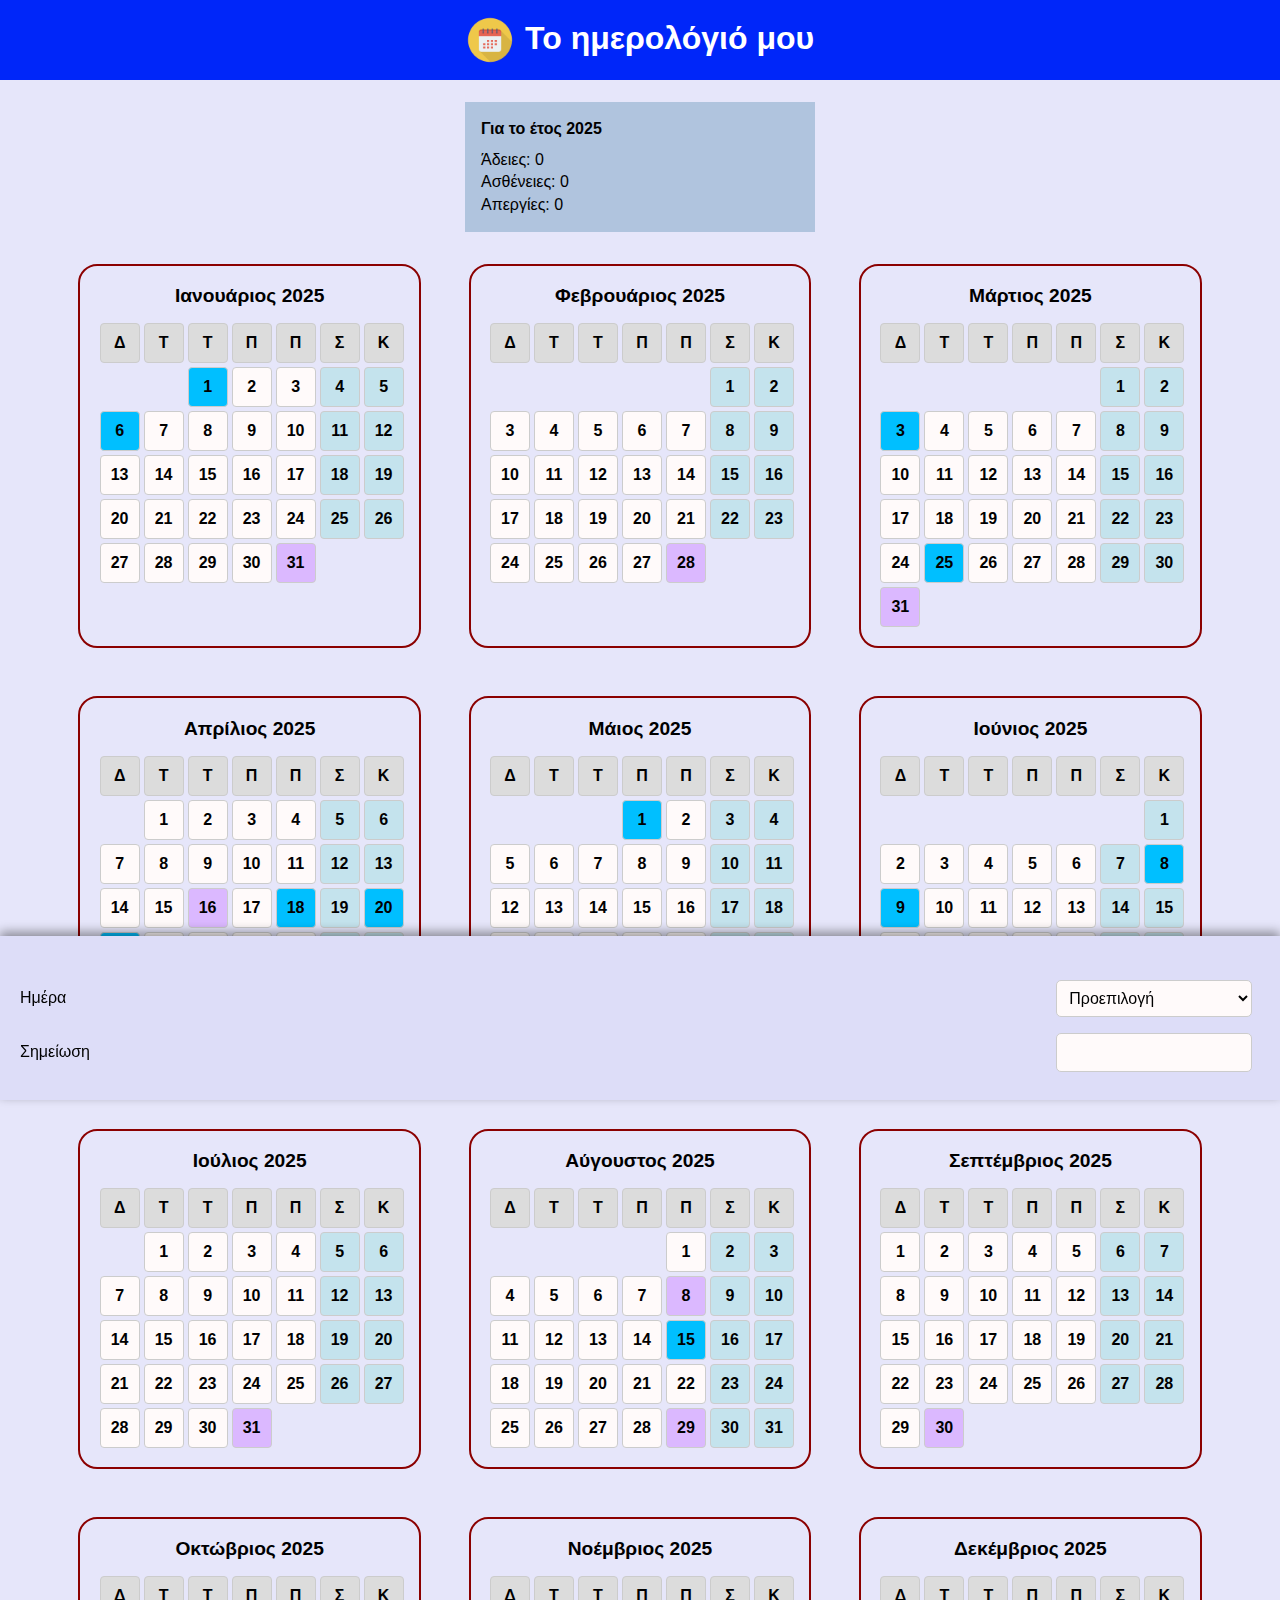
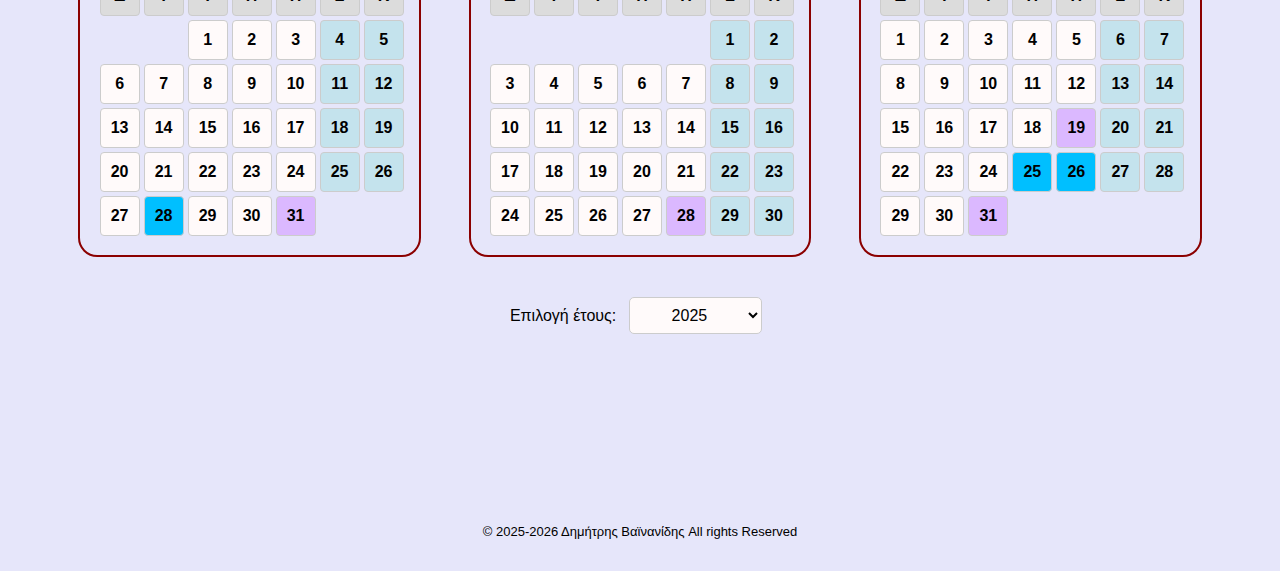
==== public/index.html @ a388b2a5 "1.6 - Deploy to Firebase" ====
<!DOCTYPE html>
<html lang="el">
<head>
	<meta charset="UTF-8">
	<meta http-equiv="X-UA-Compatible" content="IE=edge">
	<meta name="viewport" content="width=device-width, initial-scale=1.0">
	
	<title>Ημερολόγιο εργαζόμενου</title>

    <meta name="theme-color" content="#0026f9">
    <link href="favicon.ico" rel="shortcut icon">
    <link rel="manifest" href="pwa/manifest.json">
    <script defer src="pwa/pwa.js"></script>

	<link rel="stylesheet" href="css/base.css">
	<link rel="stylesheet" href="css/style.css">
    <!-- <link href="https://cdn.jsdelivr.net/npm/bootstrap@5.3.3/dist/css/bootstrap-utilities.min.css" rel="stylesheet" crossorigin="anonymous"> -->
    <script defer src="js/calendar.js"></script>
    
    <script defer src="js/Q.js"></script>
    <script defer src="js/days.js"></script>
    <script defer src="js/actions.js"></script>
    
</head>
<body>
	    
<header class="">
    <div></div>
    <a href="." class="logo">
        <img src="resources/calendar.png" height="35px"/>
        <h1>Το ημερολόγιό μου</h1>
    </a>
    <div></div>
</header>

<main>

    <div class="statistics">
        <h4 class="statistics-title">Για το έτος <span data-variable="Έτος">2025</span></h4>
        <p>Άδειες: <span data-variable="Άδειες">0</span></p>
        <p>Ασθένειες: <span data-variable="Ασθένειες">0</span></p>
        <p>Απεργίες: <span data-variable="Απεργίες">0</span></p>
    </div>

    <div id="calendar" class="calendar"></div>
    <div>
        <label for="year-select">Επιλογή έτους: </label>
        <select id="year-select"></select>
    </div>

    <div id="edit" class="offcanvas">
        <h3 data-variable="edit-date"></h3>
        <div class="edit-form">
            <div>
                <div>Ημέρα</div>
                <select id="edit-select" class="edit-auto-save"></select>
            </div>
            <div>
                <label for="edit-note">Σημείωση</label>
                <!-- <input type="text" id="edit-note" class="edit-auto-save"> -->
                <textarea id="edit-note" class="edit-auto-save" maxlength="60"></textarea>
            </div>
        </div>
    </div>




 
 
</main>

<footer>
    <div class="text-center">&copy; <span id="copy-years"></span> Δημήτρης Βαϊνανίδης All rights Reserved</div>
</footer>

</body>
</html>
---- public/css/base.css ----
/********************* BASIC BOILERPLATE CORRECTIONS *********************/

/* Box sizing rules */
*,
*::before,
*::after {
    box-sizing: border-box;
}

/* Set core root defaults */
html:focus-within {
    scroll-behavior: smooth;
}

/* Remove default margin and padding */
body,
h1,
h2,
h3,
h4,
p,
figure,
blockquote,
dl,
dd {
  margin: 0;
  padding: 0;
  /* text-wrap: balance; */
}
ol, ul, li{
    margin-block: 0;
}

/* Do not stick to edges of page */
body > * {
    /* max-width: min(100% - 2rem, 50rem); */
    margin-inline: auto; /*centers*/
    padding: 0.4rem;
}  

/* Make images easier to work with */
img,
svg,
.center,
picture,
figure {
    display: block;
    max-width: 100%;
    margin-inline: auto;		
    text-align: center;	/*text inside figure*/
}

/* Inherit fonts for inputs and buttons */
input,
button,
textarea,
select {
  font: inherit;
}

/* Links */
a{
    text-decoration: none;
    box-shadow: none;
    transition: all 0.3s; 
    font-weight: bold;
    color: Blue;
}
a:hover{color: black}
a:focus{outline: black solid 3px}



/*********************  HEADER FOOTER   *********************/

/* Header */
header, header a:first-of-type, header nav>ul {    /*header, left logo, right navs*/
    display: flex;
    flex-flow: row wrap;
    justify-content: space-between;
    align-items: center;  /*vertical align, when big logo*/
    list-style-type: none; 
    gap: 0.7rem;
}

/* Footer*/
footer, footer p{font-size: small}



/* classes */
.container{
    max-width: min(100% - 2rem, 50rem);
    margin-inline: auto; /*centers */
    overflow-x: hidden;
}



/*********************  DIM SPECIAL   *********************/

/* Prevent all non-defined custom elements from displaying: */
*:not(:defined) { display: none; }

/* Hide cloaked elements for Alpine.js */
[x-cloak] { display: none !important; }

/* Hide elements, for my js scripts */
.d-none{display: none !important;}

/* View transition between pages */
@view-transition {
    navigation: auto;
}
---- public/css/style.css ----
:root {
    --main-color: #0026f9;
    /* --type-default: hsl(0, 0%, 94%); */
    --white-background: Snow;
    --weekday-label: Gainsboro;
    --today: blue;
    --type-weekend: hsl(195, 53%, 85%);
    --background-color: lavender;
}


/*************   General   *************/

header{
    background-color: var(--main-color);
    height: 5rem;
    h1 {color: white; padding-bottom: 0.2rem;}
    .logo img{
        height: 3rem;
    }
}

body{
    background-color: var(--background-color);
    font-family: Arial, sans-serif;
    text-align: center;
}

main{
    padding-bottom: 150px;
}

footer{
    padding-block: 2rem;
}

select, input, textarea{
    margin: 0.5rem;
    padding: 0.5rem;
    min-width: 22ch;
    /* max-width: 90%; */
    font-size: 1rem;
    border: 1px solid #ccc;
    border-radius: 5px;
    background-color: var(--white-background);
    resize: none;
    &[disabled]{
        background-color: hsl(0, 0%, 90%);
    }
}
#year-select{
    text-align: center;
    min-width: 15ch;
}
textarea{
    padding: 0.6rem 0.7rem;
}
/* select{
    cursor: pointer;
    text-align: center;
} */


/*************   Calendar   *************/

.calendar{
    display: flex;
    flex-wrap: wrap;
    justify-content: center;
    gap: 3rem;
    margin: 2rem;
}
.month {
    padding: 1.2rem;
    border: 2px solid DarkRed;
    border-radius: 1.2rem;
}
.month-title {
    font-size: 1.2em;
    font-weight: bold;
    margin-bottom: 1rem;
}
.grid {
    display: grid;
    grid-template-columns: repeat(7, 1fr);
    gap: 4px;
    max-width: 300px;
    margin: auto;
}
.day, .weekday {
    width: 2.5rem;
    height: 2.5rem;
    background: var(--white-background);
    /* padding: 10px; */
    border: 1px solid #ccc;
    border-radius: 10%;
    text-align: center;
    font-weight: 600;
    cursor: pointer;
    transition: background 0.5s;

    /* Κεντράρισμα αριθμού μήνα κατακόρυφα */
    display: grid;  
    place-items: center;
}
.weekday {
    font-weight: bold;
    background: var(--weekday-label);
    cursor: default;
}
.day:hover {
    background: #dcdcdc;
}
.day.selected, .day.selected:hover {
    background: black;
    color: white;
}



/*************   Days   *************/

/* Σάββατο, Κυριακή */
.day-6, .day-0 {
    /* background-color: LightGreen; */
    background-color: var(--type-weekend, MediumSpringGreen);
    color: black;
}
.today{
    background-color: var(--today);
    color: white;
    border: 3px solid black;
    font-weight: 700;
}

.day[data-type="1"] {
    background-color: var(--type-1, #f0f0f0);
}
.day[data-type="2"] {
    background-color: var(--type-2, #f0f0f0);
}
.day[data-type="3"] {
    background-color: var(--type-3, #f0f0f0);
}
.day[data-type="4"] {
    background-color: var(--type-4, #f0f0f0);
}
.day[data-type="5"] {
    background-color: var(--type-5, #f0f0f0);
}
.day[data-type="6"] {
    background-color: var(--type-6, #f0f0f0);
}
.day[data-type="7"] {   /* Γιορτή */ 
    background-color: var(--type-7, #f0f0f0);
    color: snow !important;
}
.day[data-type="8"] {
    background-color: var(--type-8, #f0f0f0);
}
.day[data-type="9"] {
    background-color: var(--type-9, #f0f0f0);
}
.day[data-type]{
    color: black;
    font-weight: bold;
}


.statistics{
    margin: 1rem auto;
    max-width: 350px;
    padding: 1rem;
    background-color: LightSteelBlue ;
    text-align: left;
    line-height: 1.4;
    .statistics-title{
        margin-bottom: 0.5rem;
    }
}

.offcanvas {
    position: fixed;
    bottom: -200px; /* Αρχικά κρυμμένο κάτω από την οθόνη */
    left: 0;
    width: 100%;

    max-height: 200px; /* Ρύθμισε το ύψος όπως θες */
    background: hsl(240, 67%, 92%);
    box-shadow: 0 -4px 10px rgba(0, 0, 0, 0.4);
    transition: bottom 0.3s ease-in-out;
    padding: 20px;
    z-index: 100;
    h3{
        margin: 0.4rem 0 1rem 0;
    }
    #edit-note{
        field-sizing: content;
        /* max-width: 35ch; */
    }
}
.edit-form{
    /* border: 1px solid #ccc; */
    margin: auto;
    /* width: fit-content; */
    /* max-width: 100%; */
    /* select, textarea{
        text-align: right;
    } */
}
.edit-form > div {
    /* border: 1px solid #ccc; */
    display: flex;
    flex-direction: row;
    justify-content: space-between;
    align-items: center;
}
.offcanvas.active {
    bottom: 0;
}
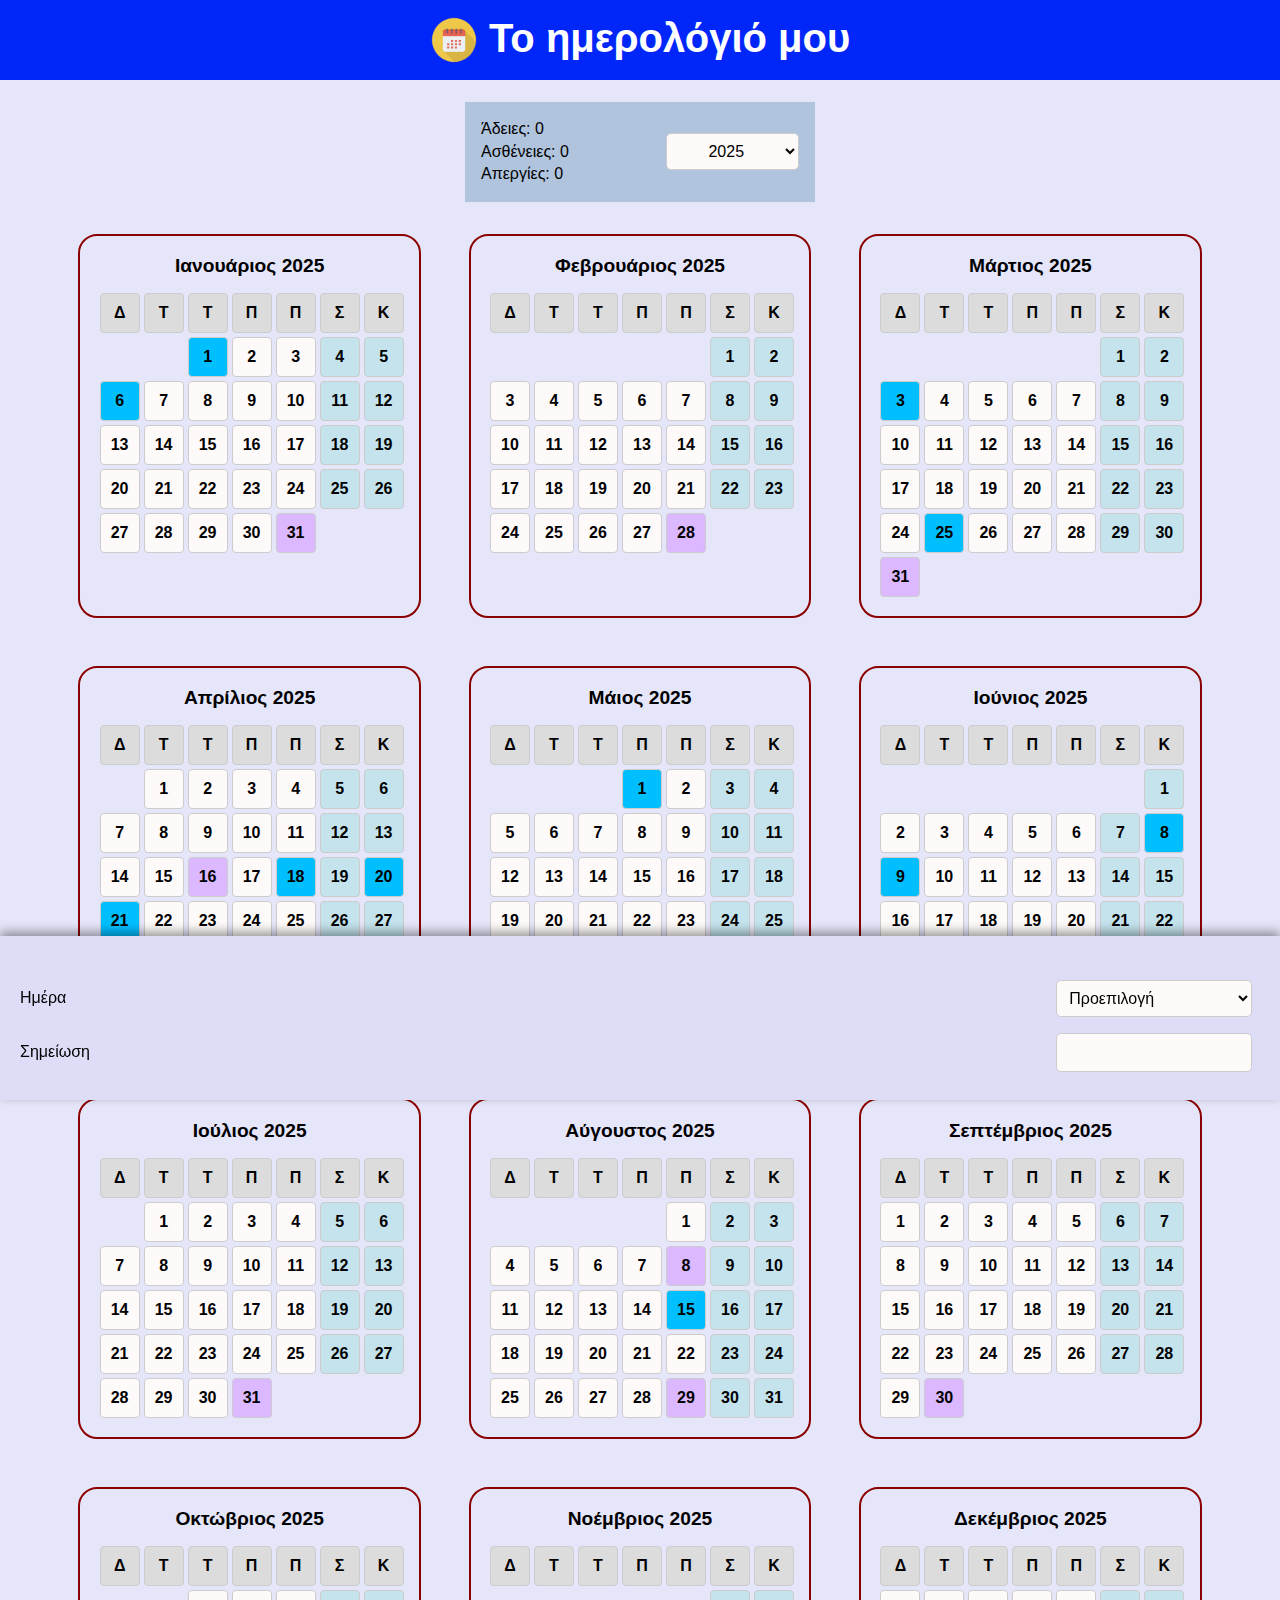
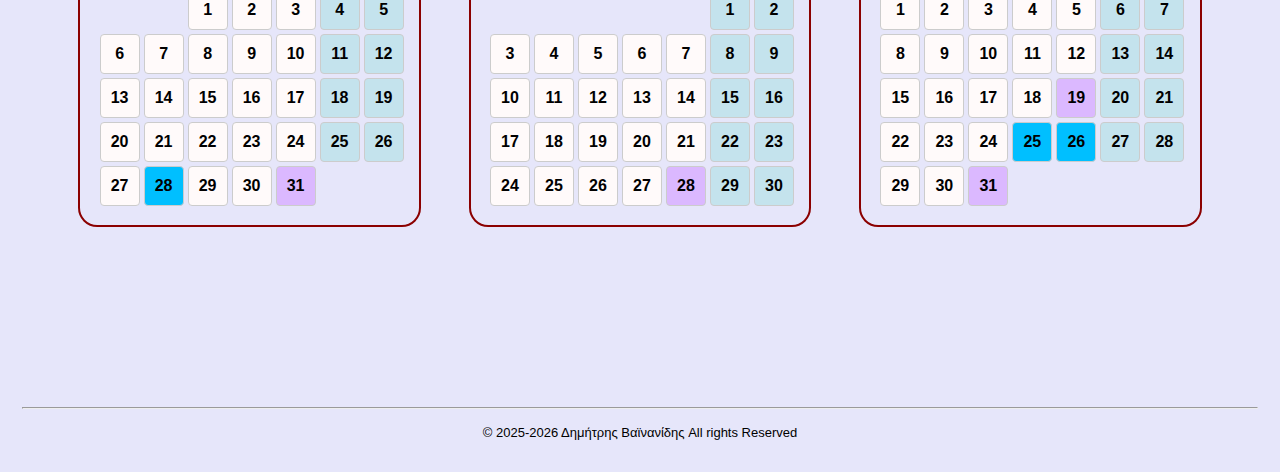
==== commit c9ea6494: "1.7 - Page structure" ====
--- a/public/index.html
+++ b/public/index.html
@@ -18,6 +18,7 @@
     <script defer src="js/calendar.js"></script>
     
     <script defer src="js/Q.js"></script>
+    <script defer src="js/options.js"></script>
     <script defer src="js/days.js"></script>
     <script defer src="js/actions.js"></script>
     
@@ -35,18 +36,20 @@
 
 <main>
 
-    <div class="statistics">
-        <h4 class="statistics-title">Για το έτος <span data-variable="Έτος">2025</span></h4>
-        <p>Άδειες: <span data-variable="Άδειες">0</span></p>
-        <p>Ασθένειες: <span data-variable="Ασθένειες">0</span></p>
-        <p>Απεργίες: <span data-variable="Απεργίες">0</span></p>
+    <div class="panel">
+        <div class="statistics">
+            <!-- <h4 class="statistics-title">Ετος <span data-variable="Έτος">2025</span></h4> -->
+            <p>Άδειες: <span data-variable="Άδειες">0</span></p>
+            <p>Ασθένειες: <span data-variable="Ασθένειες">0</span></p>
+            <p>Απεργίες: <span data-variable="Απεργίες">0</span></p>
+        </div>
+        <div class="options">
+            <select id="year-select"></select>
+            <!-- <button id="options-btn" class="btn btn-main">Επιλογές</button> -->
+        </div>
     </div>
 
     <div id="calendar" class="calendar"></div>
-    <div>
-        <label for="year-select">Επιλογή έτους: </label>
-        <select id="year-select"></select>
-    </div>
 
     <div id="edit" class="offcanvas">
         <h3 data-variable="edit-date"></h3>
@@ -71,6 +74,7 @@
 </main>
 
 <footer>
+    <hr>
     <div class="text-center">&copy; <span id="copy-years"></span> Δημήτρης Βαϊνανίδης All rights Reserved</div>
 </footer>
 
--- a/public/css/style.css
+++ b/public/css/style.css
@@ -15,7 +15,11 @@
 header{
     background-color: var(--main-color);
     height: 5rem;
-    h1 {color: white; padding-bottom: 0.2rem;}
+    h1 {
+        font-size: min(2.5rem, 7vw);
+        color: white; 
+        padding-bottom: 0.2rem;
+    }
     .logo img{
         height: 3rem;
     }
@@ -28,11 +32,12 @@
 }
 
 main{
-    padding-bottom: 150px;
+    padding-bottom: 100px;
 }
 
 footer{
     padding-block: 2rem;
+    hr{margin:1rem;}
 }
 
 select, input, textarea{
@@ -49,10 +54,21 @@
         background-color: hsl(0, 0%, 90%);
     }
 }
-#year-select{
-    text-align: center;
-    min-width: 15ch;
-}
+
+.btn{
+    padding: 0.5rem 1rem;
+    border: none;
+    border-radius: 5px;
+    cursor: pointer;
+}
+.btn-main{
+    background-color: hsl(231, 100%, 60%);
+    color: white;
+    &:hover, &:focus{
+        background-color: #0044ff;
+    }
+}
+
 textarea{
     padding: 0.6rem 0.7rem;
 }
@@ -64,7 +80,7 @@
 
 /*************   Calendar   *************/
 
-.calendar{
+.calendar {
     display: flex;
     flex-wrap: wrap;
     justify-content: center;
@@ -127,7 +143,7 @@
     background-color: var(--type-weekend, MediumSpringGreen);
     color: black;
 }
-.today{
+.today {
     background-color: var(--today);
     color: white;
     border: 3px solid black;
@@ -168,19 +184,34 @@
 }
 
 
-.statistics{
+.panel{
+    max-width: 350px;
     margin: 1rem auto;
-    max-width: 350px;
     padding: 1rem;
     background-color: LightSteelBlue ;
+    line-height: 1.4;
+    display: flex;
+    justify-content: space-between;
+    align-items: center;
+}
+.statistics{
     text-align: left;
-    line-height: 1.4;
     .statistics-title{
         margin-bottom: 0.5rem;
     }
 }
-
-.offcanvas {
+.options{
+    display: flex;
+    flex-direction: column;
+    gap: 0.5rem;
+    #year-select{
+        text-align: center;
+        min-width: 15ch;
+        margin: 0;
+    }
+}
+
+.offcanvas{
     position: fixed;
     bottom: -200px; /* Αρχικά κρυμμένο κάτω από την οθόνη */
     left: 0;
@@ -209,13 +240,13 @@
         text-align: right;
     } */
 }
-.edit-form > div {
+.edit-form > div{
     /* border: 1px solid #ccc; */
     display: flex;
     flex-direction: row;
     justify-content: space-between;
     align-items: center;
 }
-.offcanvas.active {
+.offcanvas.active{
     bottom: 0;
 }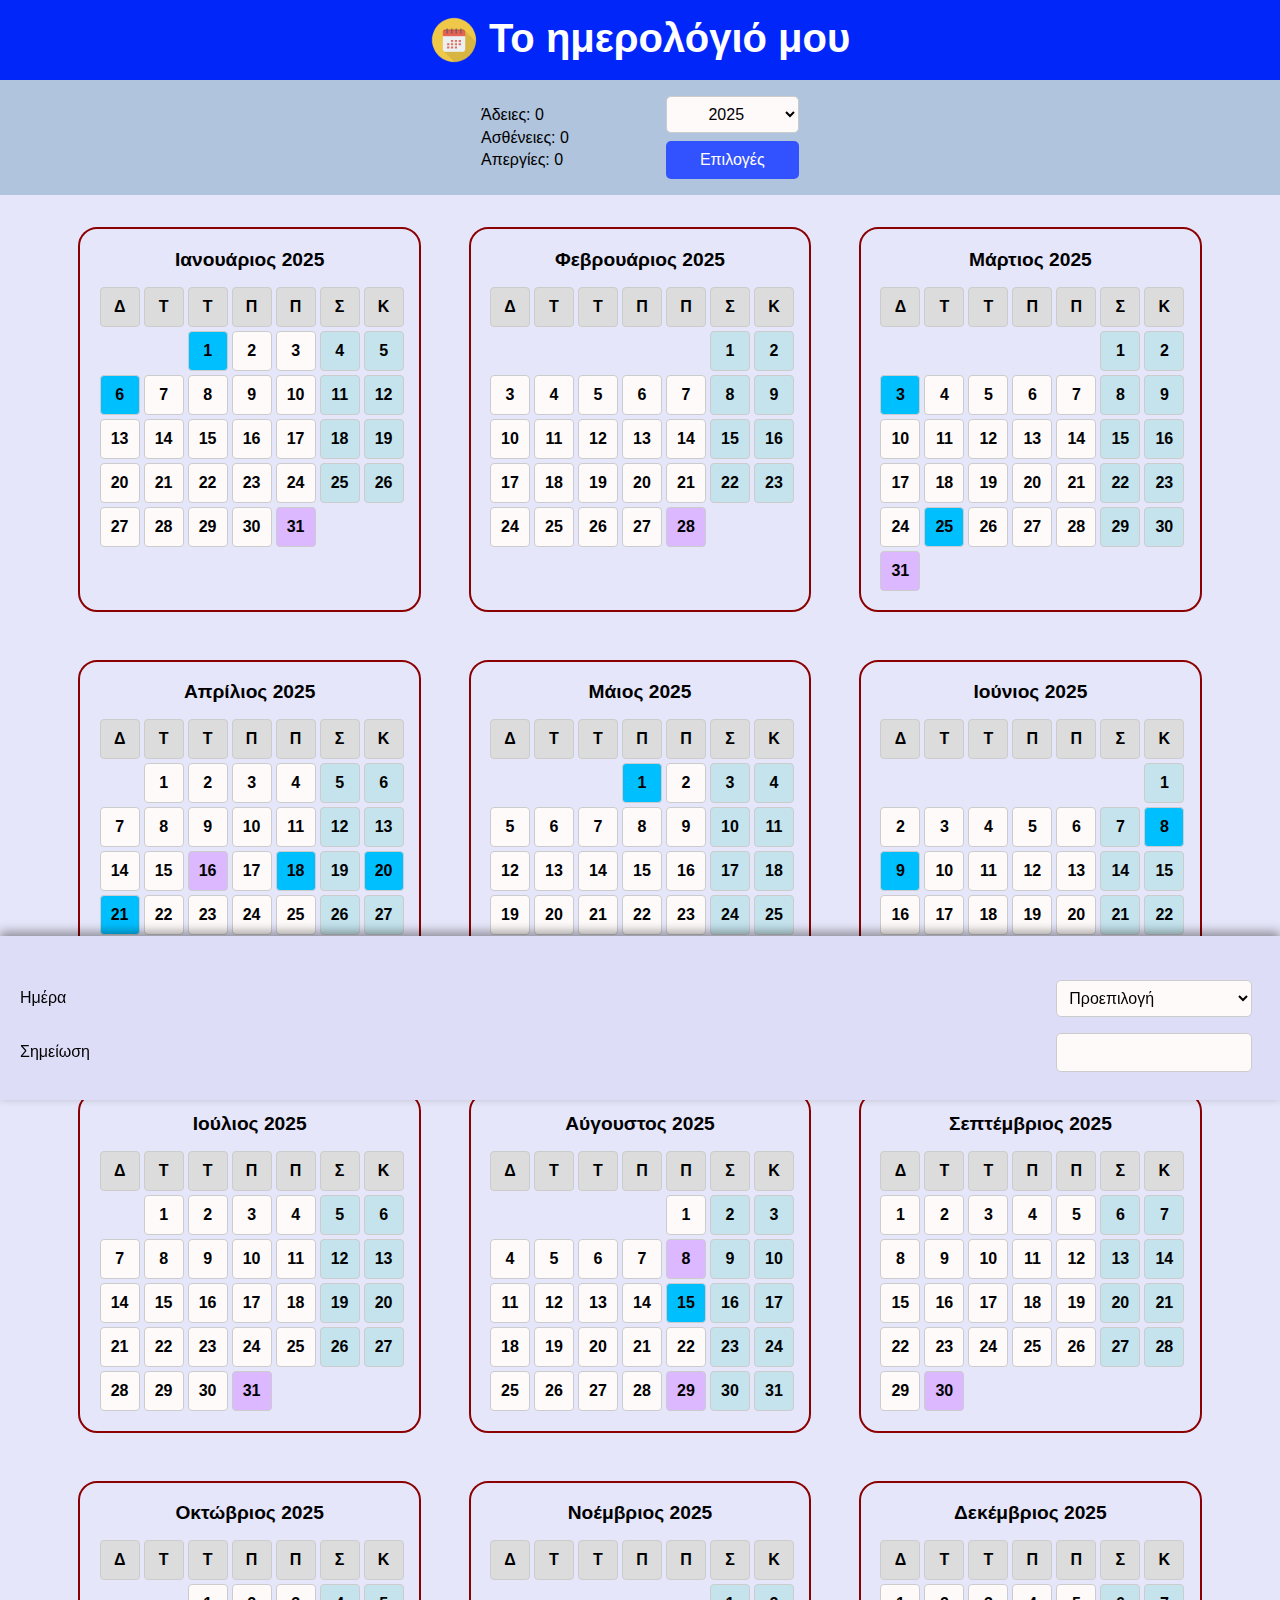
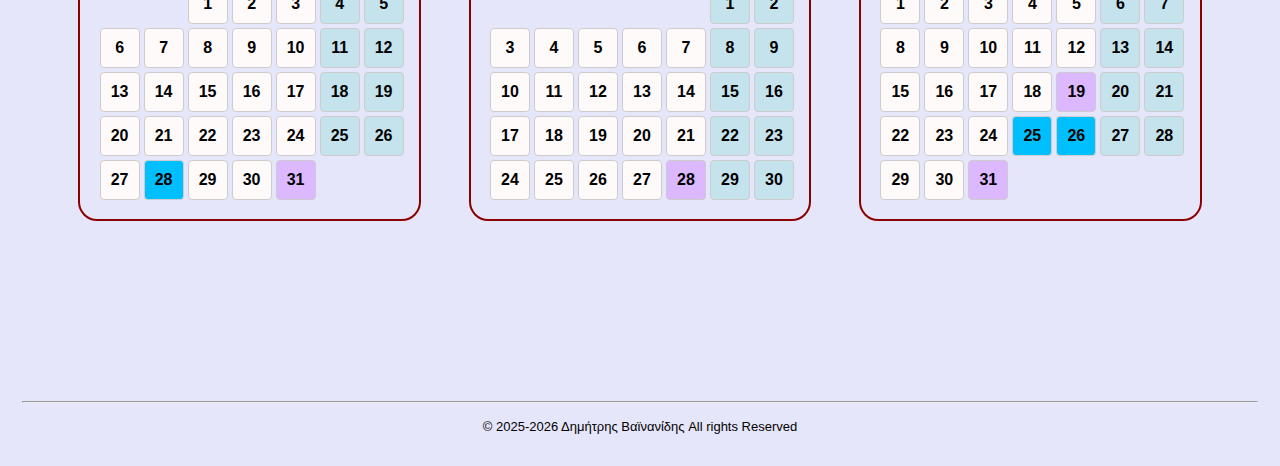
==== commit bb2b79de: "1.8 - Options" ====
--- a/public/index.html
+++ b/public/index.html
@@ -36,18 +36,38 @@
 
 <main>
 
-    <div class="panel">
-        <div class="statistics">
-            <!-- <h4 class="statistics-title">Ετος <span data-variable="Έτος">2025</span></h4> -->
-            <p>Άδειες: <span data-variable="Άδειες">0</span></p>
-            <p>Ασθένειες: <span data-variable="Ασθένειες">0</span></p>
-            <p>Απεργίες: <span data-variable="Απεργίες">0</span></p>
-        </div>
-        <div class="options">
-            <select id="year-select"></select>
-            <!-- <button id="options-btn" class="btn btn-main">Επιλογές</button> -->
+    <div class="panel-container">
+        <div class="panel">
+            <div class="statistics">
+                <!-- <h4 class="statistics-title">Ετος <span data-variable="Έτος">2025</span></h4> -->
+                <p>Άδειες: <span data-variable="Άδειες">0</span></p>
+                <p>Ασθένειες: <span data-variable="Ασθένειες">0</span></p>
+                <p>Απεργίες: <span data-variable="Απεργίες">0</span></p>
+            </div>
+            <div class="options">
+                <select id="year-select"></select>
+                <button id="options-btn" class="btn btn-main">Επιλογές</button>
+            </div>
         </div>
     </div>
+
+    <dialog id="options-modal" class="modal">
+        <h3>Επιλογές</h3>
+        <form method="dialog">
+            <!-- <button class="btn btn-main" type="button">Είσοδος με Google</button> -->
+            <div class="checkbox-div">
+                <input type="checkbox" id="hide-paydays" name="hidePaydays" class="options-auto-save">
+                <label for="hide-paydays">Απόκρυψη αυτόματων επισημάνσεων για την κατηγορία "Μισθοδοσία"</label>
+            </div>
+            <div class="checkbox-div">
+                <input type="checkbox" id="auto-leave" name="autoLeave" class="options-auto-save">
+                <label for="auto-leave">Αυτόματη επιλογή/αφαίρεση της κατηγορίας "Άδεια" όταν επιλέγεται κάποια ημέρα (η οποία δεν έχει ήδη κατηγορία)</label>
+            </div>
+            <button type="submit" class="btn">OK</button>
+        </form>
+        
+    </dialog>
+
 
     <div id="calendar" class="calendar"></div>
 
@@ -66,9 +86,6 @@
         </div>
     </div>
 
-
-
-
  
  
 </main>
--- a/public/css/style.css
+++ b/public/css/style.css
@@ -32,7 +32,7 @@
 }
 
 main{
-    padding-bottom: 100px;
+    padding: 0 0 100px 0;
 }
 
 footer{
@@ -40,7 +40,7 @@
     hr{margin:1rem;}
 }
 
-select, input, textarea{
+select, input[type="text"], textarea{
     margin: 0.5rem;
     padding: 0.5rem;
     min-width: 22ch;
@@ -55,6 +55,15 @@
     }
 }
 
+dialog{
+    max-width: 90%;
+    border: 1px solid #ccc;
+    border-radius: 10px;
+    &::backdrop {
+        background-color: rgba(0, 0, 0, 0.7);
+    }   
+}
+
 .btn{
     padding: 0.5rem 1rem;
     border: none;
@@ -92,7 +101,7 @@
     border: 2px solid DarkRed;
     border-radius: 1.2rem;
 }
-.month-title {
+h3, .month-title {
     font-size: 1.2em;
     font-weight: bold;
     margin-bottom: 1rem;
@@ -129,8 +138,9 @@
     background: #dcdcdc;
 }
 .day.selected, .day.selected:hover {
-    background: black;
-    color: white;
+    /* background: black; */
+    /* color: white; */
+    border: 3px solid black;
 }
 
 
@@ -184,11 +194,19 @@
 }
 
 
+.panel-container{
+    position: sticky;
+    top: 0;
+    z-index: 100;
+
+    margin: 0;
+    width: 100%;
+    background-color: LightSteelBlue ;
+}
 .panel{
     max-width: 350px;
-    margin: 1rem auto;
+    margin: 0 auto;
     padding: 1rem;
-    background-color: LightSteelBlue ;
     line-height: 1.4;
     display: flex;
     justify-content: space-between;
@@ -249,4 +267,18 @@
 }
 .offcanvas.active{
     bottom: 0;
+}
+
+.modal form{
+    display: flex;
+    flex-direction: column;
+    gap: 1rem;
+    /*div:has(input) {align-self: flex-start;}    /*Τα chekbox, στοίχηση αριστερά*/
+    .checkbox-div{
+        display: flex;
+        flex-direction: row;
+        gap: 0.5rem;
+        align-items: center;
+        text-align: left;
+    }
 }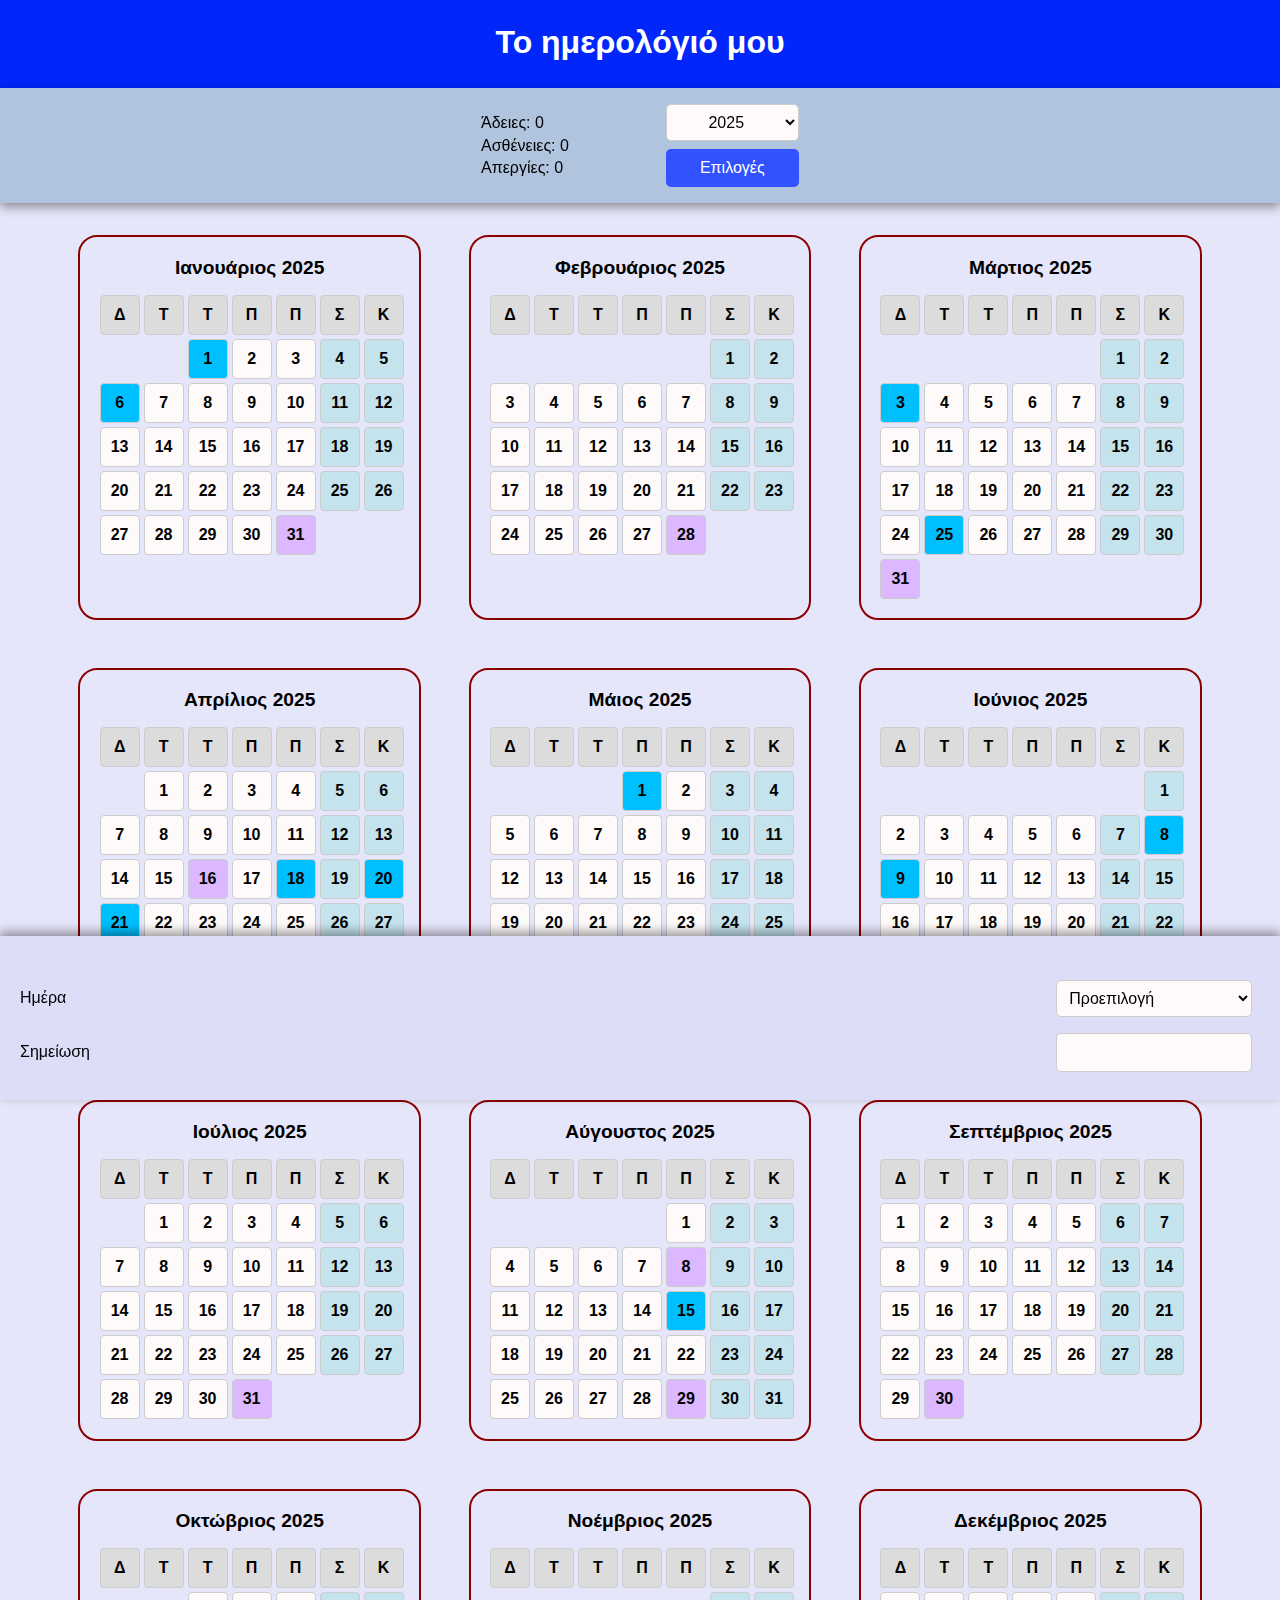
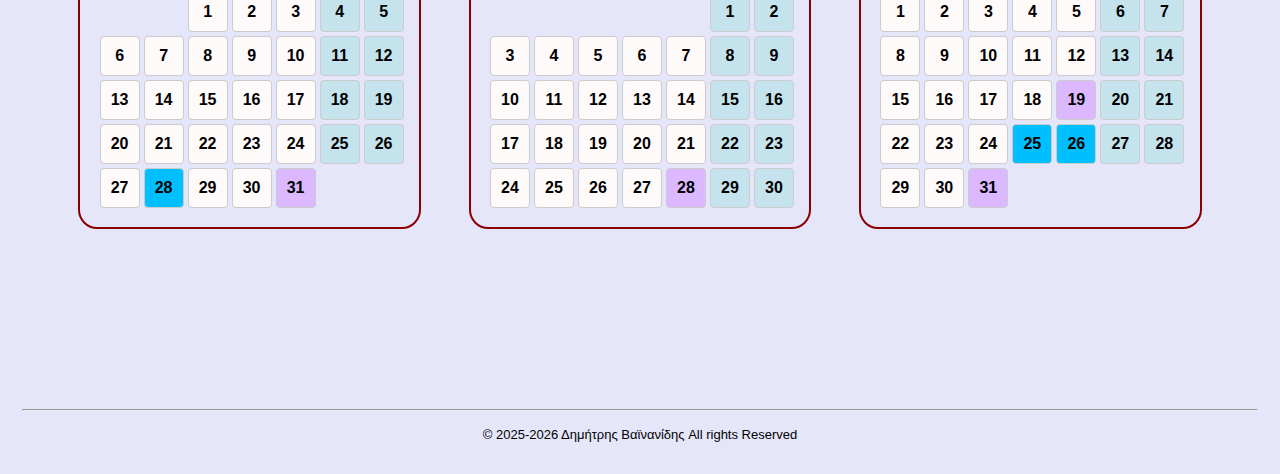
==== commit 78d51073: "1.9 - Icons" ====
--- a/public/index.html
+++ b/public/index.html
@@ -5,7 +5,7 @@
 	<meta http-equiv="X-UA-Compatible" content="IE=edge">
 	<meta name="viewport" content="width=device-width, initial-scale=1.0">
 	
-	<title>Ημερολόγιο εργαζόμενου</title>
+	<title>Ημερολόγιο Εργαζόμενου</title>
 
     <meta name="theme-color" content="#0026f9">
     <link href="favicon.ico" rel="shortcut icon">
@@ -28,7 +28,7 @@
 <header class="">
     <div></div>
     <a href="." class="logo">
-        <img src="resources/calendar.png" height="35px"/>
+        <!-- <img src="resources/calendar.png" height="35px"/> -->
         <h1>Το ημερολόγιό μου</h1>
     </a>
     <div></div>
--- a/public/css/style.css
+++ b/public/css/style.css
@@ -14,9 +14,9 @@
 
 header{
     background-color: var(--main-color);
-    height: 5rem;
+    min-height: 5.5rem;
     h1 {
-        font-size: min(2.5rem, 7vw);
+        font-size: clamp(1.5rem, 7vw, 2rem);
         color: white; 
         padding-bottom: 0.2rem;
     }
@@ -202,6 +202,7 @@
     margin: 0;
     width: 100%;
     background-color: LightSteelBlue ;
+    box-shadow: 0 4px 10px rgba(0, 0, 0, 0.4);
 }
 .panel{
     max-width: 350px;
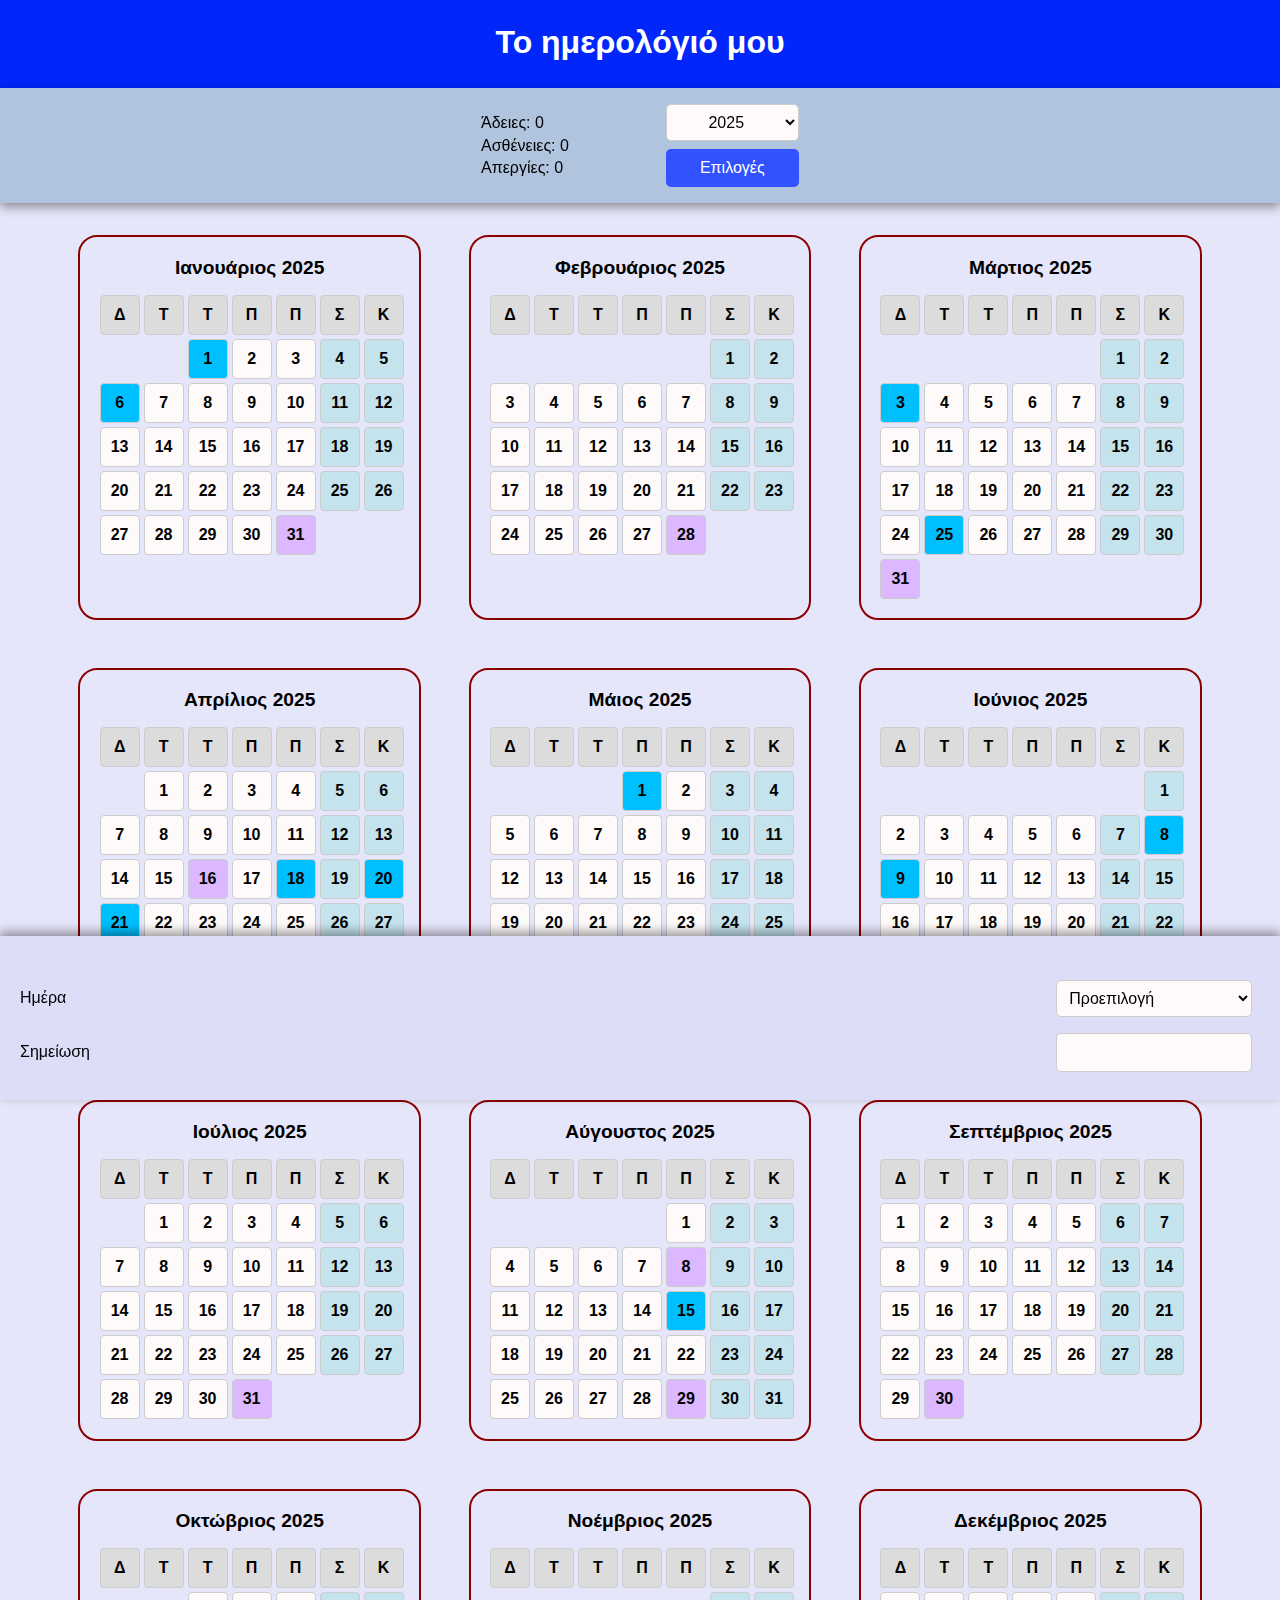
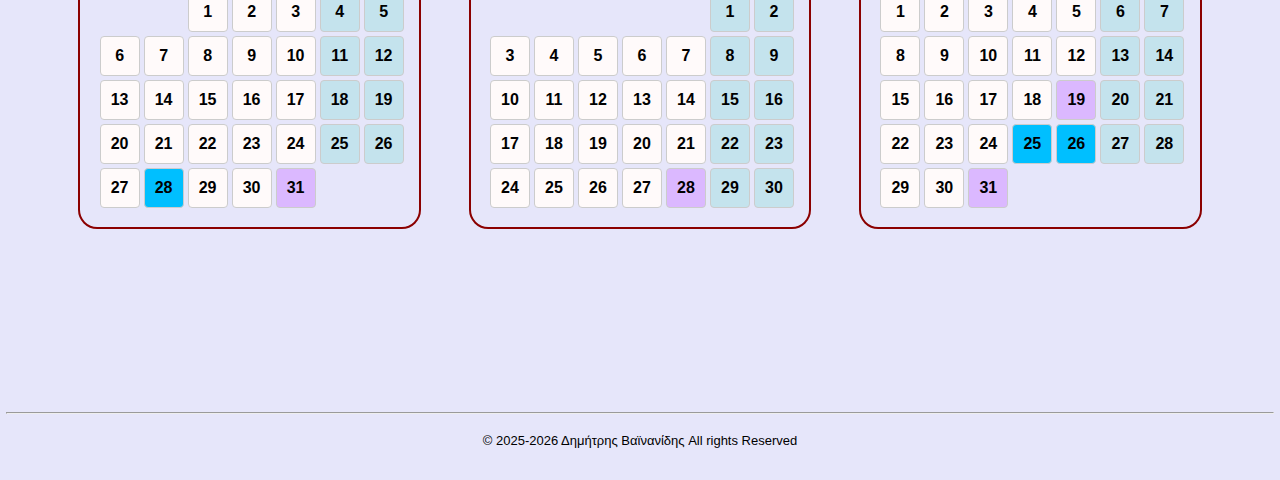
==== commit 9e779c93: "1.12 - Custom category name" ====
--- a/public/index.html
+++ b/public/index.html
@@ -14,13 +14,19 @@
 
 	<link rel="stylesheet" href="css/base.css">
 	<link rel="stylesheet" href="css/style.css">
-    <!-- <link href="https://cdn.jsdelivr.net/npm/bootstrap@5.3.3/dist/css/bootstrap-utilities.min.css" rel="stylesheet" crossorigin="anonymous"> -->
+
     <script defer src="js/calendar.js"></script>
-    
     <script defer src="js/Q.js"></script>
     <script defer src="js/options.js"></script>
     <script defer src="js/days.js"></script>
     <script defer src="js/actions.js"></script>
+    
+    <!-- <script defer src="/__/firebase/11.4.0/firebase-app-compat.js"></script>
+    <script defer src="/__/firebase/11.4.0/firebase-app-check-compat.js"></script>
+    <script defer src="/__/firebase/11.4.0/firebase-auth-compat.js"></script>
+    <script defer src="/__/firebase/11.4.0/firebase-firestore-compat.js"></script>
+    <script defer src="/__/firebase/init.js"></script>
+    <script defer src="js/firebase.js"></script> -->
     
 </head>
 <body>
@@ -37,7 +43,7 @@
 <main>
 
     <div class="panel-container">
-        <div class="panel">
+        <div id="panel" class="panel">
             <div class="statistics">
                 <!-- <h4 class="statistics-title">Ετος <span data-variable="Έτος">2025</span></h4> -->
                 <p>Άδειες: <span data-variable="Άδειες">0</span></p>
@@ -52,7 +58,21 @@
     </div>
 
     <dialog id="options-modal" class="modal">
-        <h3>Επιλογές</h3>
+        <h3 class="">Επιλογές</h3>
+        <div style="display:none">
+            <hr>
+            <div class="if-guest">
+                <button class="btn btn-google" id="google-login">
+                    <img src="resources/google.png" alt="Google" height="20px">
+                    <div>Σύνδεση μέσω Google</div>
+                </button>
+            </div>
+            <div class="if-user">
+                <p>Συνδεδεμένος ως: <span data-variable="email"></span></p>
+                <button class="btn btn-main" id="logout-btn">Αποσύνδεση</button>
+            </div>
+            <hr>
+        </div>
         <form method="dialog">
             <!-- <button class="btn btn-main" type="button">Είσοδος με Google</button> -->
             <div class="checkbox-div">
@@ -63,7 +83,11 @@
                 <input type="checkbox" id="auto-leave" name="autoLeave" class="options-auto-save">
                 <label for="auto-leave">Αυτόματη επιλογή/αφαίρεση της κατηγορίας "Άδεια" όταν επιλέγεται κάποια ημέρα (η οποία δεν έχει ήδη κατηγορία)</label>
             </div>
-            <button type="submit" class="btn">OK</button>
+            <div class="input-div">
+                <label for="custom-type-name">Όνομα ειδικής κατηγορίας</label>
+                <input type="text" id="custom-type-name" name="customTypeName" class="options-auto-save" maxlength="15" placeholder="Γιορτή">
+            </div>
+            <button type="submit" class="btn btn-ok" id="options-save">OK</button>
         </form>
         
     </dialog>
--- a/public/css/style.css
+++ b/public/css/style.css
@@ -7,6 +7,8 @@
     --today: blue;
     --type-weekend: hsl(195, 53%, 85%);
     --background-color: lavender;
+    --user-display: none;
+    --guest-display: block;
 }
 
 
@@ -37,7 +39,6 @@
 
 footer{
     padding-block: 2rem;
-    hr{margin:1rem;}
 }
 
 select, input[type="text"], textarea{
@@ -57,26 +58,37 @@
 
 dialog{
     max-width: 90%;
-    border: 1px solid #ccc;
+    border: 1px solid #333;
     border-radius: 10px;
+    padding: 1.5rem 1rem;
     &::backdrop {
         background-color: rgba(0, 0, 0, 0.7);
     }   
 }
 
+hr{ margin-block: 1.2rem }
+
 .btn{
+    --btn-color: lightgray;
     padding: 0.5rem 1rem;
     border: none;
     border-radius: 5px;
     cursor: pointer;
+    background-color: var(--btn-color);
+    &:hover, &:focus{
+        background-color: hsl( from var(--btn-color) h s calc(l - 10) );
+    }
 }
 .btn-main{
-    background-color: hsl(231, 100%, 60%);
+    --btn-color: hsl(231, 100%, 60%);
     color: white;
-    &:hover, &:focus{
-        background-color: #0044ff;
-    }
-}
+}
+.btn-ok{
+    margin-top: 0.4rem;
+    padding: 0.8rem;
+    /* color: white; */
+}
+
 
 textarea{
     padding: 0.6rem 0.7rem;
@@ -100,6 +112,8 @@
     padding: 1.2rem;
     border: 2px solid DarkRed;
     border-radius: 1.2rem;
+    /* Όταν scrollάρεις σε αυτό μέσω JavaScript, πρόσθεσε και 200px λόγω του panel (magin number)*/
+    scroll-margin-top: 200px; 
 }
 h3, .month-title {
     font-size: 1.2em;
@@ -194,6 +208,29 @@
 }
 
 
+
+/*************   Options   *************/
+
+.if-user{
+    display: var(--user-display, none);
+}
+.if-guest{
+    display: var(--guest-display, block);
+}
+
+.btn-google{
+    --btn-color: hsl(216, 85%, 35%);
+    color: white;
+    font-weight: bold;
+    /* font-family: Arial, Helvetica, sans-serif; */
+    margin-inline: auto;
+    padding: 0.9rem 1.2rem;
+    display: flex;
+    justify-content: center;
+    align-items: center;
+    gap: 0.8rem;
+}
+
 .panel-container{
     position: sticky;
     top: 0;
@@ -229,6 +266,8 @@
         margin: 0;
     }
 }
+
+/*************   Offcanvas   *************/
 
 .offcanvas{
     position: fixed;
@@ -282,4 +321,14 @@
         align-items: center;
         text-align: left;
     }
+    .input-div{
+        display: grid;
+        grid-template-columns: 1fr 1fr;
+        /* flex-direction: column; */
+        /* flex-direction: row; */
+        gap: 0.5rem;
+        align-items: center;
+        /* text-align: left; */
+        label{text-align:right}
+    }
 }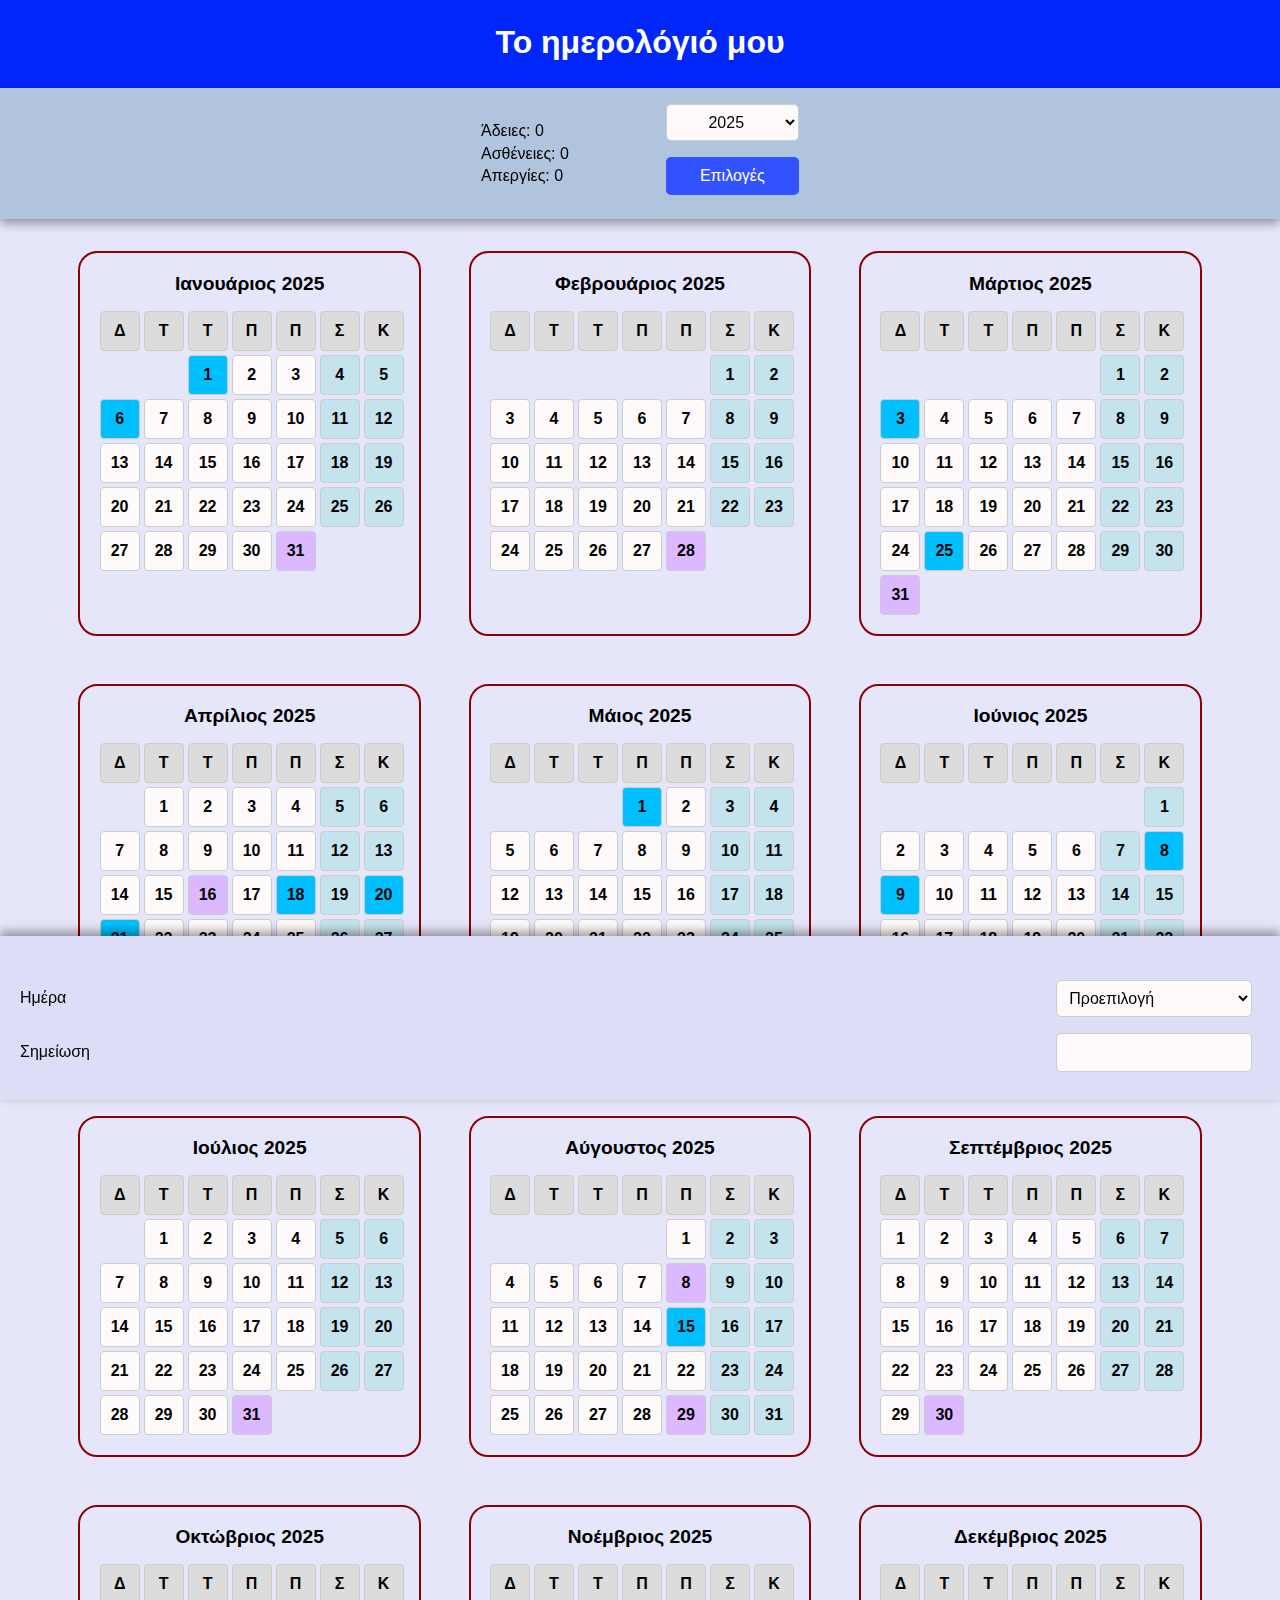
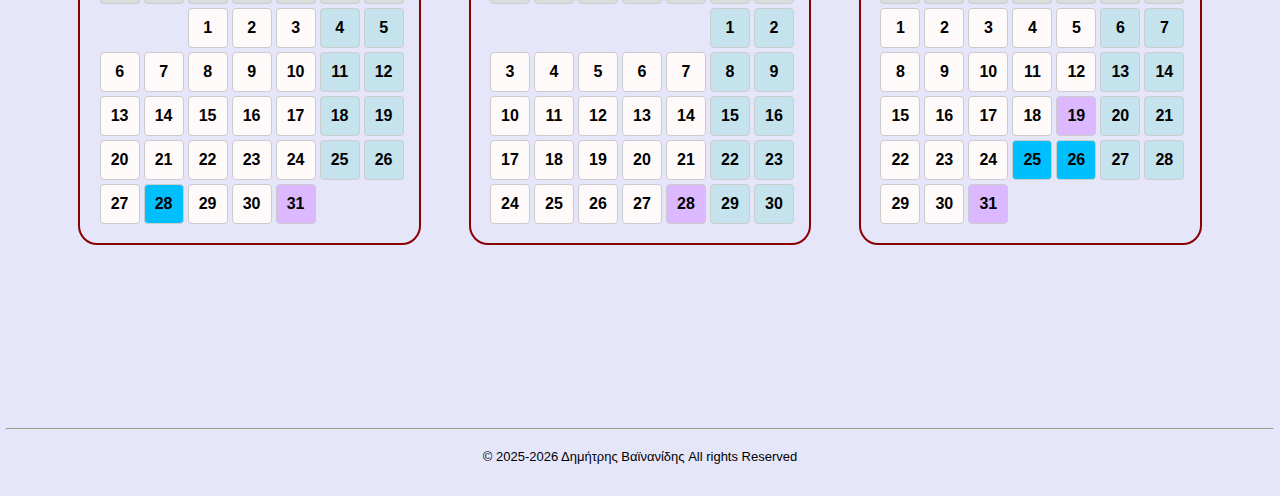
==== commit 87e09248: "1.13 - Google sign in (hidden)" ====
--- a/public/index.html
+++ b/public/index.html
@@ -62,14 +62,14 @@
         <div style="display:none">
             <hr>
             <div class="if-guest">
-                <button class="btn btn-google" id="google-login">
+                <button class="btn btn-google">
                     <img src="resources/google.png" alt="Google" height="20px">
                     <div>Σύνδεση μέσω Google</div>
                 </button>
             </div>
             <div class="if-user">
-                <p>Συνδεδεμένος ως: <span data-variable="email"></span></p>
-                <button class="btn btn-main" id="logout-btn">Αποσύνδεση</button>
+                <p>Έχετε συνδεθεί ως: <span data-variable="name"></span></p>
+                <button class="btn btn-logout">Αποσύνδεση</button>
             </div>
             <hr>
         </div>
--- a/public/css/style.css
+++ b/public/css/style.css
@@ -70,6 +70,7 @@
 
 .btn{
     --btn-color: lightgray;
+    margin-block: 0.5rem;
     padding: 0.5rem 1rem;
     border: none;
     border-radius: 5px;
@@ -84,9 +85,7 @@
     color: white;
 }
 .btn-ok{
-    margin-top: 0.4rem;
     padding: 0.8rem;
-    /* color: white; */
 }
 
 
